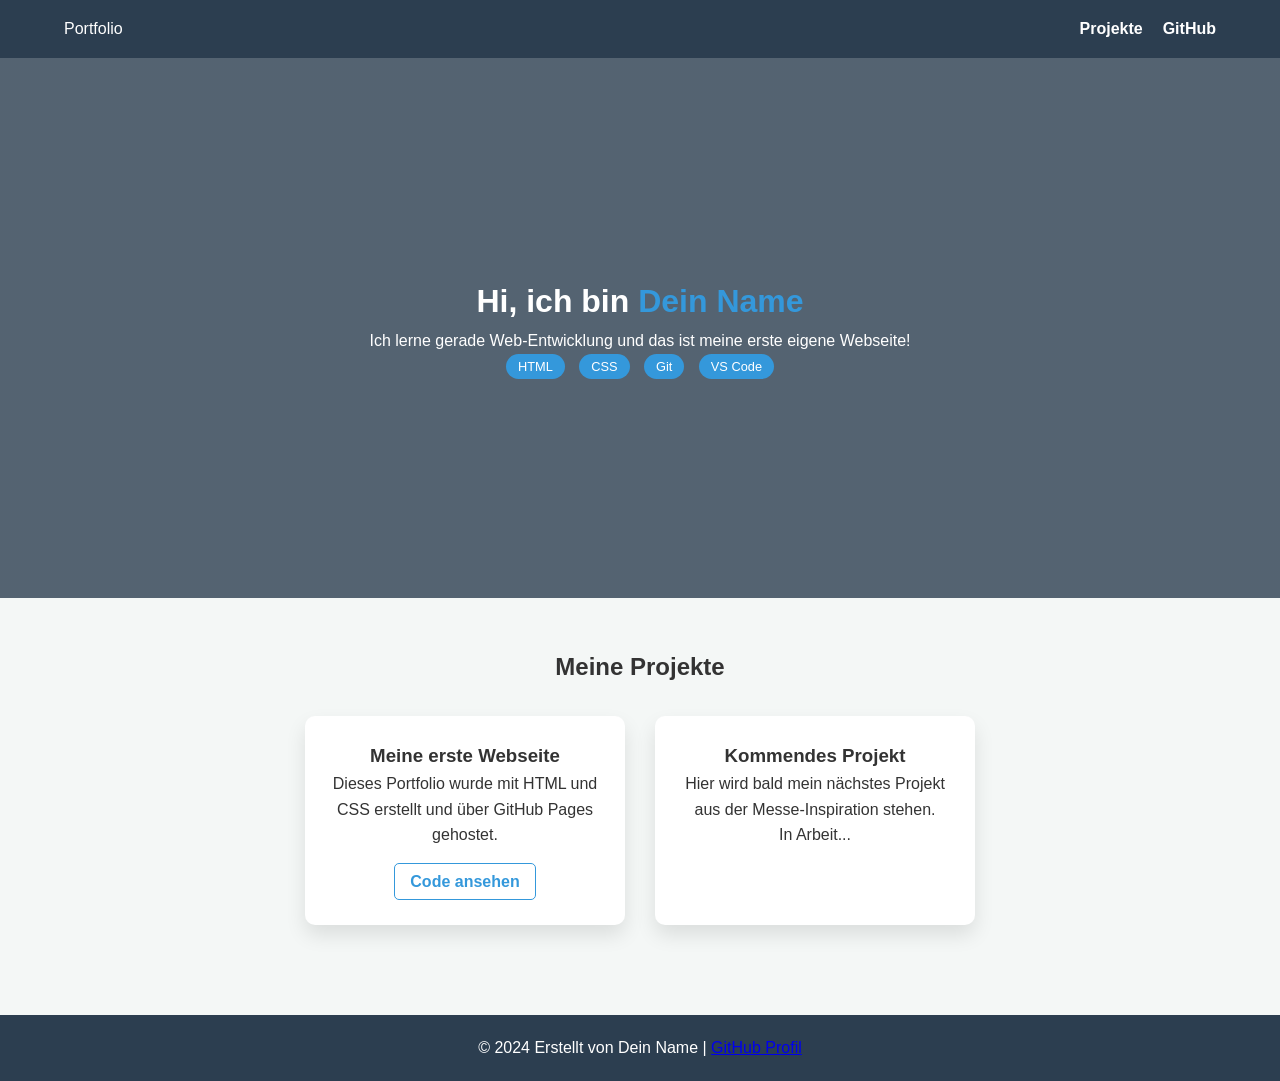
==== index.html @ 14a54b01 "Webseite Startfertig" ====
<!DOCTYPE html>
<html lang="de">
<head>
    <meta charset="UTF-8">
    <meta name="viewport" content="width=device-width, initial-scale=1.0">
    <title>Portfolio | Dein Name</title>
    <link rel="stylesheet" href="style.css">
</head>
<body>

    <nav class="navbar">
        <div class="logo">Portfolio</div>
        <ul class="nav-links">
            <li><a href="#projekte">Projekte</a></li>
            <li><a href="https://github.com/3RB-Hamo" target="_blank">GitHub</a></li>
        </ul>
    </nav>

    <header class="hero">
        <div class="hero-content">
            <h1>Hi, ich bin <span class="highlight">Dein Name</span></h1>
            <p>Ich lerne gerade Web-Entwicklung und das ist meine erste eigene Webseite!</p>
            <div class="tags">
                <span>HTML</span>
                <span>CSS</span>
                <span>Git</span>
                <span>VS Code</span>
            </div>
        </div>
    </header>

    <section id="projekte" class="projects">
        <h2>Meine Projekte</h2>
        <div class="project-grid">
            <div class="project-card">
                <h3>Meine erste Webseite</h3>
                <p>Dieses Portfolio wurde mit HTML und CSS erstellt und über GitHub Pages gehostet.</p>
                <a href="https://github.com/3RB-Hamo/MyWebsite" class="btn-git">Code ansehen</a>
            </div>
            
            <div class="project-card">
                <h3>Kommendes Projekt</h3>
                <p>Hier wird bald mein nächstes Projekt aus der Messe-Inspiration stehen.</p>
                <span class="status">In Arbeit...</span>
            </div>
        </div>
    </section>

    <footer>
        <p>&copy; 2024 Erstellt von Dein Name | <a href="https://github.com/3RB-Hamo">GitHub Profil</a></p>
    </footer>

</body>
</html>
---- style.css ----
/* Globale Einstellungen */
* {
    margin: 0;
    padding: 0;
    box-sizing: border-box;
}

body {
    font-family: 'Segoe UI', Tahoma, Geneva, Verdana, sans-serif;
    line-height: 1.6;
    background-color: #f4f7f6;
    color: #333;
}

/* Navbar Design */
.navbar {
    background: #2c3e50;
    color: #fff;
    display: flex;
    justify-content: space-between;
    padding: 1rem 5%;
    position: sticky;
    top: 0;
    z-index: 100;
}

.nav-links {
    list-style: none;
    display: flex;
}

.nav-links li {
    margin-left: 20px;
}

.nav-links a {
    color: white;
    text-decoration: none;
    font-weight: bold;
}

/* Hero Section (Das Obere Drittel) */
.hero {
    background: linear-gradient(rgba(44, 62, 80, 0.8), rgba(44, 62, 80, 0.8)), url('https://images.unsplash.com/photo-1498050108023-c5249f4df085?auto=format&fit=crop&w=1350&q=80');
    background-size: cover;
    background-position: center;
    height: 60vh;
    display: flex;
    justify-content: center;
    align-items: center;
    text-align: center;
    color: white;
}

.highlight {
    color: #3498db;
}

.tags span {
    background: #3498db;
    padding: 5px 12px;
    border-radius: 20px;
    font-size: 0.8rem;
    margin: 0 5px;
}

/* Projekte */
.projects {
    padding: 50px 5%;
    text-align: center;
}

.project-grid {
    display: flex;
    justify-content: center;
    gap: 30px;
    margin-top: 30px;
    flex-wrap: wrap;
}

.project-card {
    background: white;
    padding: 25px;
    border-radius: 10px;
    width: 320px;
    box-shadow: 0 10px 20px rgba(0,0,0,0.1);
    transition: 0.3s;
}

.project-card:hover {
    transform: translateY(-10px);
}

.btn-git {
    display: inline-block;
    margin-top: 15px;
    color: #3498db;
    text-decoration: none;
    font-weight: bold;
    border: 1px solid #3498db;
    padding: 5px 15px;
    border-radius: 5px;
}

footer {
    text-align: center;
    padding: 20px;
    background: #2c3e50;
    color: white;
    margin-top: 40px;
}
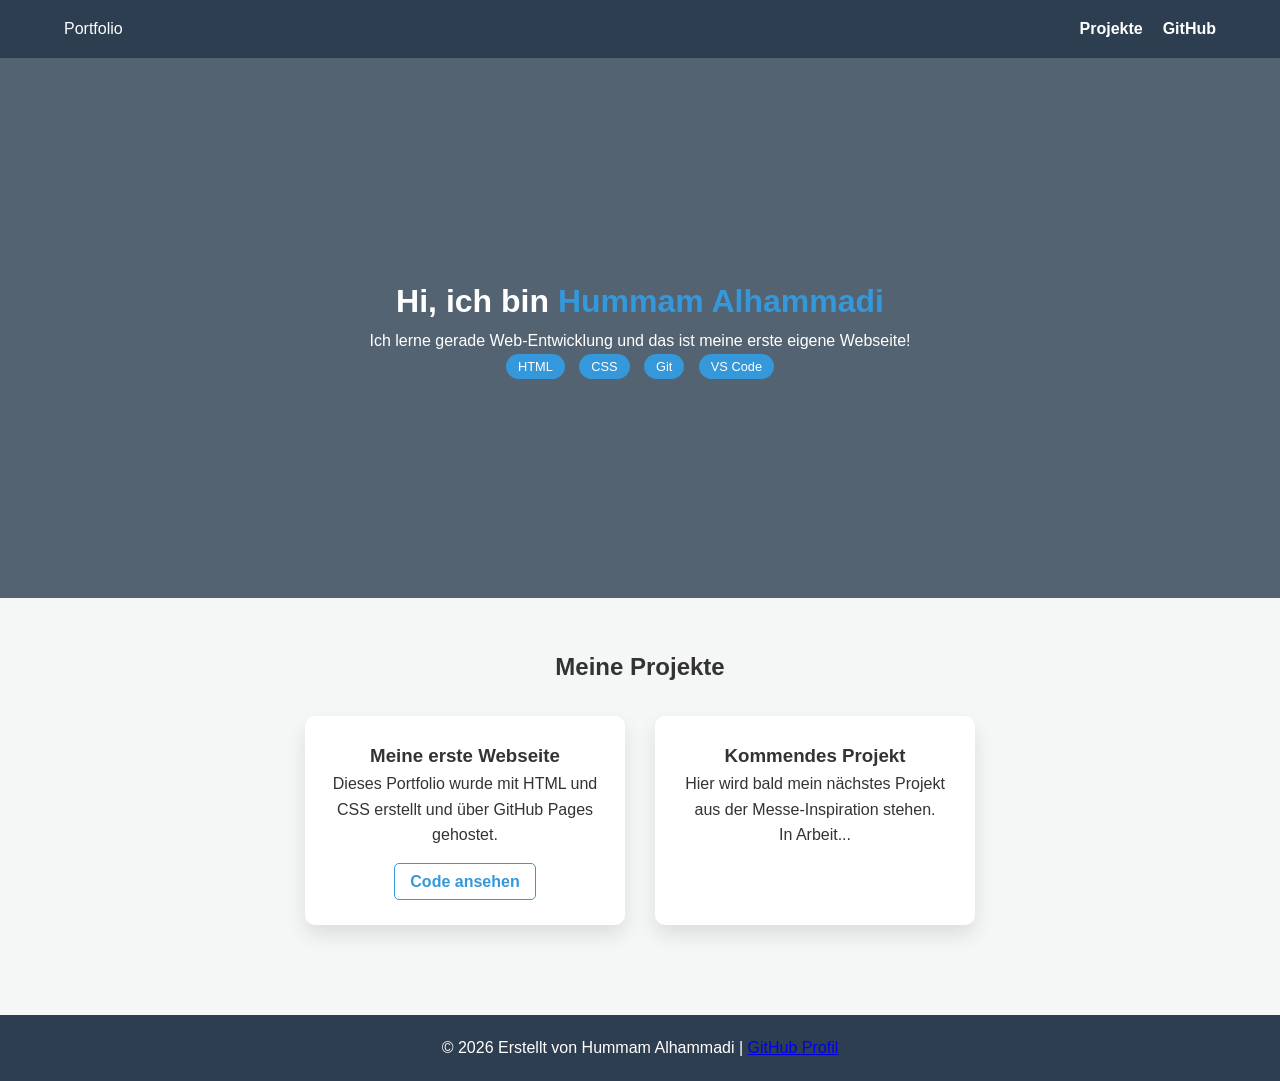
==== commit addaa6f4: "Webseite nach meinem Namen umbenannt" ====
--- a/index.html
+++ b/index.html
@@ -18,7 +18,7 @@
 
     <header class="hero">
         <div class="hero-content">
-            <h1>Hi, ich bin <span class="highlight">Dein Name</span></h1>
+            <h1>Hi, ich bin <span class="highlight">Hummam Alhammadi</span></h1>
             <p>Ich lerne gerade Web-Entwicklung und das ist meine erste eigene Webseite!</p>
             <div class="tags">
                 <span>HTML</span>
@@ -47,7 +47,7 @@
     </section>
 
     <footer>
-        <p>&copy; 2024 Erstellt von Dein Name | <a href="https://github.com/3RB-Hamo">GitHub Profil</a></p>
+        <p>&copy; 2026 Erstellt von Hummam Alhammadi | <a href="https://github.com/3RB-Hamo">GitHub Profil</a></p>
     </footer>
 
 </body>
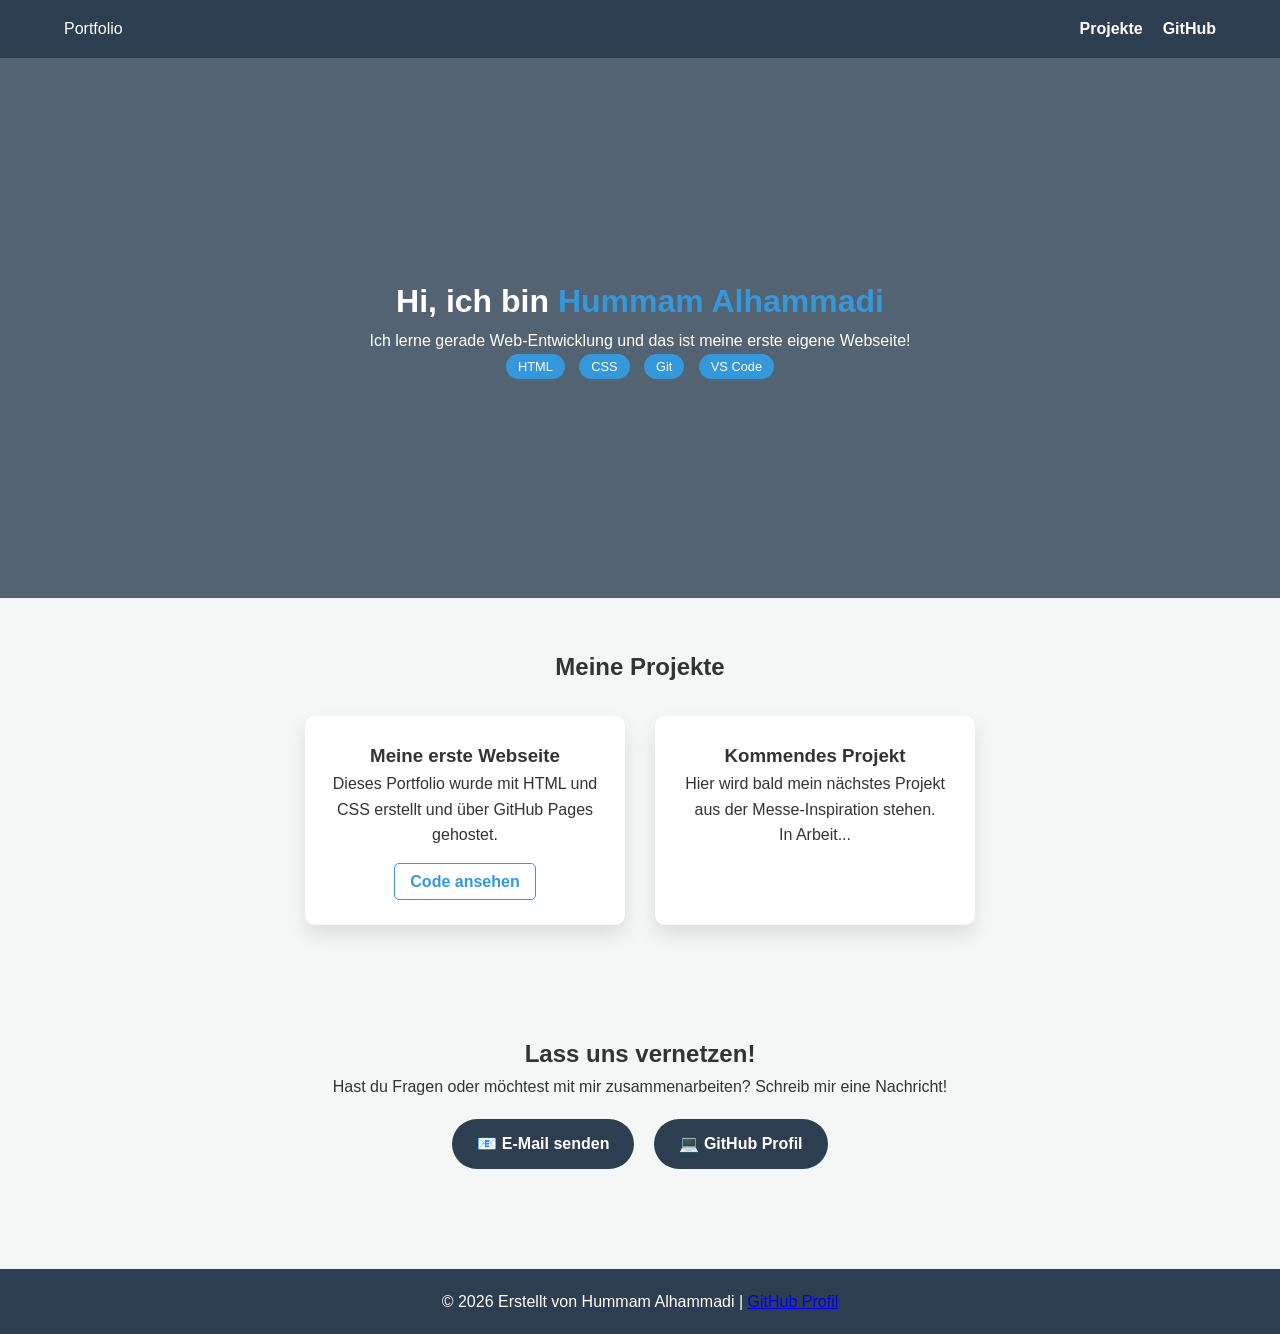
==== commit f0cfab55: "Kontaktbereich" ====
--- a/index.html
+++ b/index.html
@@ -46,6 +46,15 @@
         </div>
     </section>
 
+    <section id="kontakt" class="contact">
+    <h2>Lass uns vernetzen!</h2>
+    <p>Hast du Fragen oder möchtest mit mir zusammenarbeiten? Schreib mir eine Nachricht!</p>
+    <div class="contact-links">
+        <a href="mailto:alhammadihummam@icloud.com" class="contact-btn">📧 E-Mail senden</a>
+        <a href="https://github.com/3RB-Hamo" target="_blank" class="contact-btn">💻 GitHub Profil</a>
+    </div>
+    </section>
+
     <footer>
         <p>&copy; 2026 Erstellt von Hummam Alhammadi | <a href="https://github.com/3RB-Hamo">GitHub Profil</a></p>
     </footer>
--- a/style.css
+++ b/style.css
@@ -108,4 +108,32 @@
     background: #2c3e50;
     color: white;
     margin-top: 40px;
+}
+
+.contact {
+    padding: 60px 5%;
+    background-color: #f4f7f6;
+    text-align: center;
+}
+
+.contact-links {
+    margin-top: 20px;
+    display: flex;
+    justify-content: center;
+    gap: 20px;
+}
+
+.contact-btn {
+    padding: 12px 25px;
+    background-color: #2c3e50;
+    color: white;
+    text-decoration: none;
+    border-radius: 30px;
+    font-weight: bold;
+    transition: 0.3s;
+}
+
+.contact-btn:hover {
+    background-color: #3498db;
+    transform: scale(1.05);
 }
